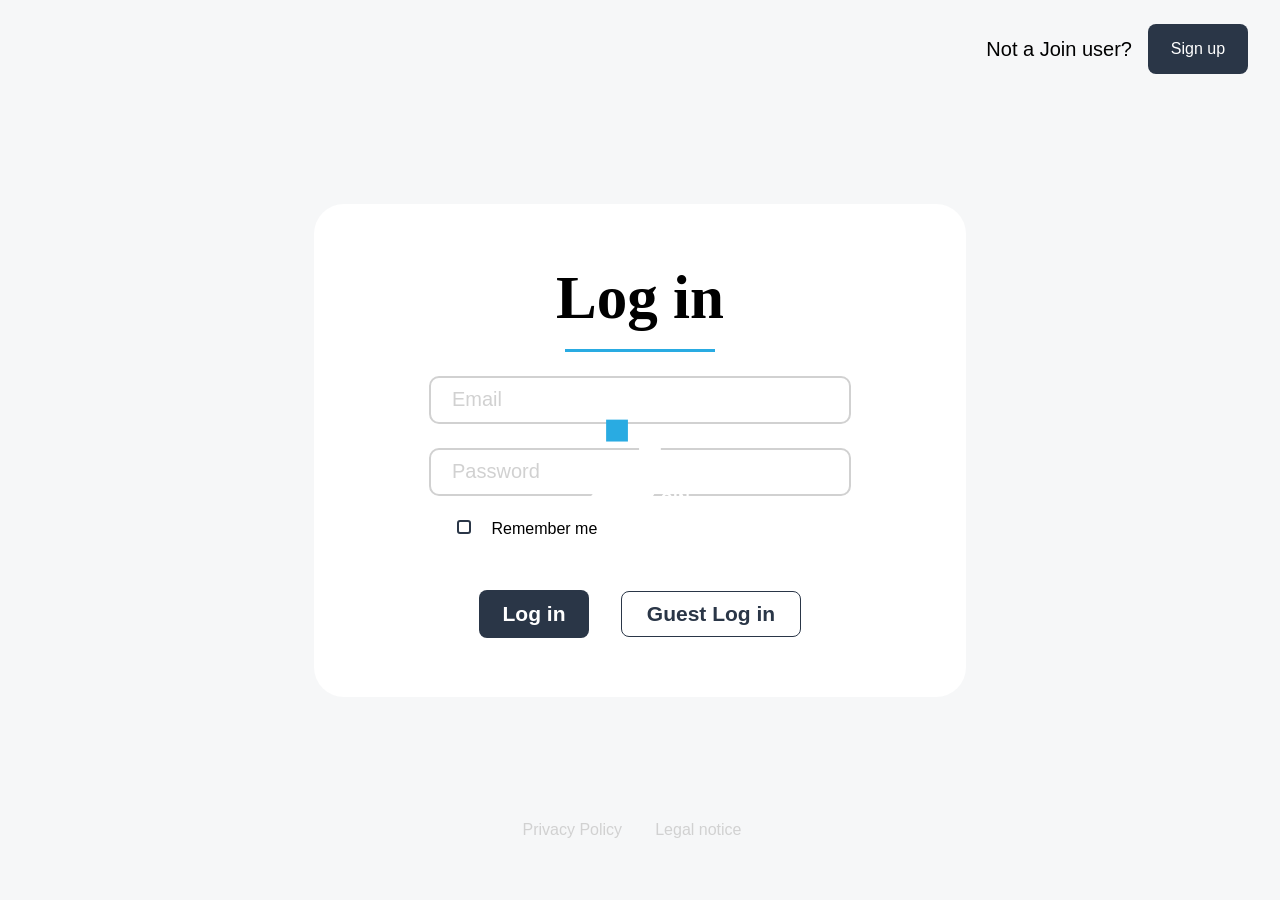
==== index.html @ 73b9f06e "Optimierung: Login zentriert, Guest Login Bug behoben, Add Task responsive, Navigation fixed unten" ====
<!DOCTYPE html>
<html lang="en">
  <head>
    <meta charset="UTF-8" />
    <meta name="viewport" content="width=device-width, initial-scale=1.0" />
    <title>Join</title>
    <link rel="icon" type="image/x-icon" href="./assets/img/join_logo.png">
    <link rel="stylesheet" href="./styles/font.css" />
    <link rel="stylesheet" href="./styles/animation.css" />
    <link rel="stylesheet" href="./styles/style.css" />
    <link rel="stylesheet" href="./styles/index-responsive.css" />
    <link rel="stylesheet" href="./styles/index.css" />
    <script src="./script.js"></script>
    <script src="./js/contactsHtmlTemplate.js"></script>
    <script src="./js/contacts.js"></script>
    <script src="./js/register_login.js"></script>
    <script src="./js/summary.js"></script>
  </head>

  <body onload="initRegisteredContacts(), loadRememberMe()">
    <div class="animation-main-cont change-height" id="animation-logo">
      <svg class="animation-img" width="101" height="122" viewBox="0 0 101 122" fill="none" xmlns="http://www.w3.org/2000/svg">
        <path class="change-logo-color" d="M71.6721 0H49.5143V25.4923H71.6721V0Z" fill="white" />
        <path class="change-logo-color" d="M49.5142 46.2251H71.6721V82.1779C71.7733 90.8292 69.3112 99.3153 64.5986 106.557C59.9455 113.594 50.963 121.966 34.3446 121.966C16.2434 121.966 5.69286 113.406 0 108.715L13.9765 91.4743C19.533 96.0112 24.885 99.7435 34.4299 99.7435C41.6567 99.7435 44.5372 96.7988 46.2247 94.2307C48.5186 90.6637 49.7052 86.4923 49.6335 82.2464L49.5142 46.2251Z" fill="white" />
        <path d="M38.2137 30.1318H16.0559V52.3884H38.2137V30.1318Z" fill="#29ABE2" />
        <path class="change-logo-color" d="M83.2793 111.522C83.2793 116.265 80.8761 118.815 77.5183 118.815C74.1605 118.815 71.9618 115.785 71.9618 111.762C71.9618 107.739 74.2287 104.554 77.7058 104.554C81.1829 104.554 83.2793 107.687 83.2793 111.522ZM74.5355 111.711C74.5355 114.57 75.6775 116.675 77.6376 116.675C79.5977 116.675 80.7056 114.45 80.7056 111.539C80.7056 108.988 79.6829 106.592 77.6376 106.592C75.5923 106.592 74.5355 108.903 74.5355 111.711Z" fill="white" />
        <path class="change-logo-color" d="M87.6768 104.76V118.593H85.2224V104.76H87.6768Z" fill="white" />
        <path class="change-logo-color" d="M90.3358 118.593V104.76H93.0629L95.9946 110.461C96.7493 111.952 97.4207 113.483 98.0058 115.049C97.8524 113.337 97.7843 111.368 97.7843 109.177V104.76H100.034V118.593H97.4945L94.5288 112.772C93.7436 111.243 93.0437 109.671 92.4323 108.064C92.4323 109.776 92.5516 111.711 92.5516 114.09V118.576L90.3358 118.593Z" fill="white" />
      </svg>
    </div>

    <div class="login-main-cont change-background-color">
      <div class="login-top-cont">
        <div class="signup-cont ecrease-opacity" id="signup-cont">
          <span>Not a Join user?</span>
          <div class="signup-button" id="signup-btn" onclick="regNewUser()">Sign up</div>
        </div>
      </div>

      <div class="login-cont ecrease-opacity" id="login-menu">
        <div class="login-headline">
          <span>Log in</span>
          <div class="line"></div>
        </div>

        <div class="form-cont">
          <form onsubmit="logIn()" ; return false>
            <input autocomplete="off" class="input-field" type="email" name="email" id="email" placeholder="Email" required />
            <input autocomplete="off" class="input-field" type="password" name="password" id="password" placeholder="Password" required />
            <span id="inputRequiredLogIn" class="d-none">* Wrong Email or Password</span>
            <div class="checkbox-cont">
              <label class="checkboxlabel">
                <span>Remember me</span>
                <input autocomplete="off" class="logincheckbox" type="checkbox" id="rememberMe" />
                <span class="checkmark"></span>
              </label>
            </div>

            <div class="login-buttons-cont">
              <button type="submit" class="text-decoration-none loginbutton">Log in</button>
              <button type="button" class="text-decoration-none loginguestbutton" onclick="logInAsGuest(); return false;">Guest Log in</button>
            </div>
          </form>
        </div>
      </div>

      <div class="reg-cont ecrease-opacity d-none" id="reg-user-menu">
        <div class="reg-headline">
          <div class="reg-headline-with-back-btn">
            <img src="assets/img/back_arrow.png" onclick="closeRegMenu()" alt="" />
            <span>Sign up</span>
            <div></div>
          </div>
          <div class="line"></div>
        </div>

        <div class="form-cont">
          <form onchange="showRegisterButton()" onsubmit="saveNewUserData(), passOutline(); return false">
            <input autocomplete="off" class="input-field" type="text" name="" id="name-reg" placeholder="Name" required />
            <input autocomplete="off" class="input-field" type="email" name="" id="email-reg" placeholder="Email" required />
            <input autocomplete="off" class="input-field" type="password" name="" id="password-reg" placeholder="Password" required />
            <input autocomplete="off" class="input-field" type="password" name="" id="rep-password-reg" placeholder="Confirm Password" required />
            <span id="inputRequired" class="d-none">* Passwords don't match</span>
            <div class="checkbox-cont">
              <label class="checkboxlabel">
                <span>I accept the <a class="privacy-policy-span" href="privacy-policy.html" onclick="showInfoForUnloggedUser()">Privacy policy</a> </span>
                <input autocomplete="off" class="logincheckbox" type="checkbox" id="registerCheckbox" required />
                <span class="checkmark"></span>
              </label>
            </div>

            <div class="login-buttons-cont">
              <button class="text-decoration-none loginbutton" id="registerBtn" disabled>Sign up</button>
            </div>
          </form>
        </div>
      </div>

      <div class="login-rights-cont ecrease-opacity">
        <a href="privacy-policy.html" class="privacy-cont" onclick="showInfoForUnloggedUser()">Privacy Policy</a>
        <a href="legal-notice.html" class="privacy-cont" onclick="showInfoForUnloggedUser()">Legal notice</a>
      </div>
    </div>

    <div class="feedback-black-cont" id="feedback-black-container"></div>

    <div class="feedback-cont" id="feedback-registration">You Signed Up successfully</div>
  </body>
</html>
---- styles/style.css ----
:root {
  --background-color-site: #f6f7f8;
  --button-color: #2a3647;
  --light-grey: #d1d1d1;
  --light-blue: #29abe2;
  --button-selected: #091931;
  --topic-user: #0038ff;
  --topic-technical: #1fd7c1;
  --Logout-font-color: #cdcdcd;
}

* {
  box-sizing: border-box;
}

html {
  width: 100%;
  min-height: 100%;
  overflow-x: hidden;
}

body {
  width: 100%;
  min-height: 100dvh;
  margin: 0;
  font-family: "Inter", sans-serif;
  background-color: var(--background-color-site);
  position: relative;
  overflow-x: hidden;
  overflow-y: auto;
  -webkit-text-size-adjust: 100%;
}

::-webkit-scrollbar {
  width: 10px;
}

::-webkit-scrollbar-thumb {
  background: #a8a8a8;
  border-radius: 5px;
}

::-webkit-scrollbar-thumb:hover {
  background: #9e9e9e;
}

::-webkit-scrollbar-button {
  background-color: white;
  background-size: 10px 5px;
  background-repeat: no-repeat;
  background-position: center center;
  height: 10px;
  width: 10px;
}

::-webkit-scrollbar-button:end:increment {
  background-image: url(../assets/img/scrollbar-down.png);
}

::-webkit-scrollbar-button:start:decrement {
  background-image: url(../assets/img/scrollbar-up.png);
}

.d-none {
  display: none !important;
}

.pointer {
  cursor: pointer;
}

.user-color-one { background-color: #ff7a00; }
.user-color-two { background-color: #ff5eb3; }
.user-color-three { background-color: #6e52ff; }
.user-color-four { background-color: #9327ff; }
.user-color-five { background-color: #00bee8; }
.user-color-six { background-color: #1fd7c1; }
.user-color-seven { background-color: #ff745e; }
.user-color-eight { background-color: #fc71ff; }
.user-color-nine { background-color: #fc71ff; }
.user-color-ten { background-color: #ffc701; }
.user-color-eleven { background-color: #0038ff; }
.user-color-twelve { background-color: #c3ff2b; }
.user-color-thirteen { background-color: #ffe62b; }
.user-color-fourteen { background-color: #ff4646; }
.user-color-fifteen { background-color: #ffbb2b; }

@keyframes encrease-opacity {
  from { opacity: 0; }
  to { opacity: 1; }
}

.feedback-black-cont {
  min-height: 100dvh;
  width: 100%;
  background-color: black;
  position: fixed;
  inset: 0;
  opacity: 0.1;
  display: none;
  z-index: 999;
}

.feedback-cont {
  width: 312px;
  height: 74px;
  border-radius: 20px;
  position: fixed;
  top: 50%;
  left: 50%;
  transform: translate(-50%, 120dvh);
  background-color: var(--button-color);
  display: flex;
  justify-content: center;
  align-items: center;
  color: #ffffff;
  font-size: 20px;
  transition: 0.3s;
  z-index: 1000;
}

#LandscapeModeOverlayDiv {
  z-index: 9999;
  inset: 0;
  width: 100%;
  height: 100dvh;
  position: fixed;
  background-color: #eeeeee;
}

#LandscapeModeOverlayDiv h3 {
  font-weight: 400;
}

.turn-device-conatainer {
  width: 100%;
  height: 100%;
  display: flex;
  justify-content: center;
  align-items: center;
  flex-direction: column;
}

.turn-device-svg-container {
  display: flex;
  justify-content: center;
}

.turn-device-conatainer svg {
  width: 60%;
}
---- styles/index-responsive.css ----
#inputRequired,
#inputRequiredLogIn {
  align-self: flex-start;
  padding: 0 0 8px 8px;
  color: #ff2f47;
}

@media (max-width: 668px) {
  .login-main-cont {
    min-height: 100dvh;
    height: auto;
    display: flex;
    flex-direction: column;
    justify-content: flex-start;
    align-items: center;
    overflow-x: hidden;
    overflow-y: auto;
    padding: 32px 16px calc(24px + env(safe-area-inset-bottom));
  }

  .login-top-cont {
    order: 2;
    width: 100%;
    justify-content: center !important;
    padding: 0 !important;
    margin-top: 24px;
  }

  .login-cont {
    order: 1;
    width: min(340px, calc(100vw - 40px)) !important;
    height: auto !important;
    min-height: 430px !important;
    padding: 28px 16px;
    border-radius: 30px;
    justify-content: flex-start;
    gap: 14px;
  }

  .login-headline {
    width: 100% !important;
    height: auto !important;
    margin: 0 0 20px !important;
    gap: 18px;
  }

  .login-headline span {
    font-size: 47px !important;
    line-height: 1;
  }

  .line {
    width: 88px !important;
    margin-top: 0;
  }

  .input-field {
    width: min(100%, 300px) !important;
    height: 48px !important;
    margin-bottom: 16px;
    background-position-x: calc(100% - 24px) !important;
  }

  .checkbox-cont {
    width: min(100%, 300px) !important;
    margin: 0 0 20px 0 !important;
  }

  .login-buttons-cont {
    width: 180px !important;
    height: auto !important;
    min-height: unset !important;
    flex-direction: column;
    align-items: center !important;
    justify-content: center !important;
    gap: 12px;
    margin-bottom: 0 !important;
  }

  .loginbutton,
  .loginguestbutton {
    width: 180px !important;
    height: 51px !important;
    margin: 0 !important;
  }

  .signup-cont {
    margin-top: 0 !important;
    flex-wrap: wrap;
    justify-content: center;
    gap: 16px;
  }

  .signup-cont span {
    font-size: 16px !important;
  }

  .signup-button {
    width: 100px;
    height: 50px;
    margin-left: 0;
  }

  .login-rights-cont {
    position: static !important;
    transform: none !important;
    order: 3;
    margin: 24px auto 0 !important;
    width: 235px;
    height: 30px;
    padding-bottom: env(safe-area-inset-bottom);
  }

  .animation-img {
    width: 100px;
    height: 121px;
  }

  @keyframes move-logo {
    from {
      top: 50%;
      left: 50%;
      width: 100px;
      height: 121px;
    }

    to {
      top: 40px;
      left: 32px;
      width: 64px;
      height: 78px;
    }
  }

  .reg-cont {
    width: min(396px, calc(100vw - 32px)) !important;
    min-height: 595px !important;
    height: auto !important;
  }

  .reg-headline-with-back-btn span {
    font-size: 47px;
  }

  .reg-headline {
    margin-bottom: 0;
    margin-top: 0;
    justify-content: space-evenly;
  }

  .form-cont {
    display: contents;
  }
}

@media (max-width: 427px) {
  .login-cont {
    width: min(340px, calc(100vw - 40px)) !important;
    padding: 24px 14px;
  }

  .login-headline span {
    font-size: 42px !important;
  }

  .input-field {
    width: min(100%, 286px) !important;
  }

  .reg-cont {
    width: calc(100vw - 32px) !important;
  }

  .reg-headline-with-back-btn span {
    font-size: 37px;
  }
}

@media (max-height: 760px) and (max-width: 668px) {
  .login-main-cont {
    padding-top: 18px;
  }

  .login-cont {
    min-height: 390px !important;
    padding-top: 20px;
    padding-bottom: 20px;
    gap: 10px;
  }

  .login-headline {
    margin-bottom: 12px !important;
    gap: 12px;
  }

  .login-headline span {
    font-size: 38px !important;
  }

  .input-field {
    height: 42px !important;
    margin-bottom: 12px;
  }

  .checkbox-cont {
    margin-bottom: 12px !important;
  }

  .loginbutton,
  .loginguestbutton {
    height: 46px !important;
  }

  .signup-cont {
    margin-top: 0 !important;
  }

  .login-top-cont {
    margin-top: 16px;
  }

  .login-rights-cont {
    margin-top: 16px !important;
  }

  .reg-cont {
    min-height: 480px !important;
    height: auto !important;
  }

  .reg-headline {
    margin: 32px 0 24px !important;
  }
}
---- styles/index.css ----
.animation-img {
    width: 100px;
    height: 120px;
    object-fit: contain;
    position: fixed;
    top: 50%;
    left: 50%;
    z-index: 999;
    transform: translate(-50%, -50%);
    animation: move-logo 1s ease-in-out forwards;
  }


  .input-field {
    width: 422px;
    height: 48px;
    border: 2px solid var(--light-grey);
    border-radius: 10px;
    font-size: 20px;
    margin-bottom: 24px;
    padding: 12px 21px;
    box-sizing: border-box;
  }

  #email {
    background: url(../assets/img/mail.png) no-repeat 100%;
    background-position-x: 370px;
  }

  #password {
    background: url(../assets/img/lock.png) no-repeat 100%;
    background-position-x: 370px;
  }

  #name-reg {
    background: url(../assets/img/person.png) no-repeat 100%;
    background-position-x: 370px;
  }

  #email-reg {
    background: url(../assets/img/mail.png) no-repeat 100%;
    background-position-x: 370px;
  }

 #password-reg {
  background: url(../assets/img/lock.png) no-repeat 100%;
  background-position-x: 370px;
 }

 #rep-password-reg {
  background: url(../assets/img/lock.png) no-repeat 100%;
  background-position-x: 370px;
 }

  .login-top-cont {
    display: flex;
    justify-content: flex-end;
    padding: 24px 32px;
    position: absolute;
    top: 0;
    right: 0;
    width: 100%;
  }

  .login-top-cont img {
    width: 100px;
    height: 120px;
    display: none;
  }

  .signup-button {
    background-color: var(--button-color);
    width: 100px;
    height: 50px;
    border-radius: 8px;
    display: flex;
    justify-content: center;
    align-items: center;
    color: white;
    margin-left: 16px;
    cursor: pointer;
    transition: 0.1s;
  }

  .signup-button:hover {
    background-color: var(--light-blue);
    box-shadow: rgb(0 0 0 / 20%) 1px 3px 5px 1px;
  }

  .signup-cont {
    display: flex;
    height: fit-content;
    align-items: center;
  }

  .signup-cont span {
    font-size: 20px;
  }

  .login-main-cont {
    display: flex;
    height: 100vh;
    flex-direction: column;
    background-color: var(--background-color-site);
    justify-content: center;
    align-items: center;
  }

  .login-rights-cont {
    width: 235px;
    height: 30px;
    margin: 0 auto;
    display: flex;
    justify-content: space-between;
    align-items: center;
    color: var(--light-grey);
    margin-top: 120px;
    bottom: 40px;
    left: 50%;
    position: absolute;
    transform: translate(-50%, -50%);
  }

  .login-rights-cont a {
    color: var(--light-grey);
    text-decoration: none;
    transition: 0.1s;
  }

  .login-rights-cont a:hover {
    font-weight: 700;
    color: var(--light-blue);
  }

  .login-cont {
    display: flex;
    border-radius: 30px;
    justify-content: center;
    flex-direction: column;
    align-items: center;
    width: 652px;
    height: 493px;
    margin: 0 auto;
    background-color: white;
  }

  .login-headline {
    width: 315px;
    height: 89px;
    color: rgb(0, 0, 0);
    display: flex;
    justify-content: center;
    font-size: 61px;
    font-family: Inter;
    font-weight: 700;
    display: flex;
    flex-direction: column;
    justify-content: space-between;
    align-items: center;
    margin: 32px 0px 24px;
  }

  .line {
    width: 150px;
    height: 3px;
    background-color: var(--light-blue);
  }

  form {
    display: flex;
    justify-content: center;
    align-items: center;
    flex-direction: column;
  }

  .loginemail:focus {
    outline: 2px solid var(--light-blue);
  }

  .loginname:focus {
    outline: 2px solid var(--light-blue);
  }

  .reg-cont {
    display: flex;
    border-radius: 30px;
    justify-content: center;
    flex-direction: column;
    align-items: center;
    width: 599px;
    height: 630px;
    margin: 0 auto;
    background-color: white;
  }

  .disable-btn {
    opacity: 0.5;
    cursor:auto !important;
    background-color: grey;
  }

  .disable-btn:hover {
    background-color: grey !important;
    box-shadow:none !important;
  }

  .reg-headline {
    width: 100%;
    height: 120px;
    color: rgb(0, 0, 0);
    display: flex;
    justify-content: center;
    font-size: 61px;
    font-weight: 700;
    flex-direction: column;
    justify-content: space-between;
    align-items: center;
    margin: 32px 0 24px;
  }

  .reg-headline-with-back-btn {
    width: 100%;
    display: flex;
    justify-content: space-evenly;
  }

  .reg-headline-with-back-btn img {
    object-fit: contain;
    cursor: pointer;
  }

  .reg-rights-cont {
    width: 235px;
    height: 30px;
    margin: 0 auto;
    display: flex;
    justify-content: space-between;
    align-items: center;
    color: var(--light-grey);
    margin-top: 120px;
    box-sizing: border-box;
  }

  .input-field:focus {
    outline: 2px solid var(--light-blue)
  }

  ::placeholder {
    color: var(--light-grey);
    opacity: 1;
  }

  .checkbox-cont {
    width: 100%;
    margin: 0 0 40px 39px;
  }

  .login-buttons-cont {
    display: flex;
    justify-content: center;
    align-items: center;
    margin-bottom: 32px;
  }

  .loginbutton {
    width: 110px;
    height: 48px;
    background-color: var(--button-color);
    border-radius: 8px;
    display: flex;
    justify-content: center;
    align-items: center;
    color: white;
    font-size: 21px;
    font-weight: 700;
    margin-right: 16px;
    cursor: pointer;
    transition: 0.3s;
    border: unset;
  }

  .loginbutton:hover {
    background-color: var(--light-blue);
    box-shadow: rgb(0 0 0 / 20%) 1px 3px 5px 1px;
  }

  .loginbutton:disabled {
    background-color: grey;
    cursor: auto;
  }

  .loginguestbutton {
    color: var(--button-color);
    width: 180px;
    height: 46px;
    background-color: #ffffff;
    border: solid 1px var(--button-color);
    border-radius: 8px;
    display: flex;
    justify-content: center;
    align-items: center;
    font-size: 21px;
    font-weight: 700;
    margin-left: 16px;
    cursor: pointer;
    transition: 0.1s;
    box-sizing: border-box;
  }

  .loginguestbutton:hover {
    border: solid 2px var(--light-blue);
    box-shadow: rgb(0 0 0 / 20%) 1px 3px 5px 1px;
    color: var(--light-blue);
  }

  .text-decoration-none {
    text-decoration: none;
  }

  .checkbox-cont {
    display: flex;
    align-items: center;
  }

  .checkbox-cont span {
    margin-left: 8px;
  }

  .checkboxlabel {
    display: block;
    position: relative;
    padding-left: 35px;
    margin-bottom: 12px;
    -webkit-user-select: none;
    -moz-user-select: none;
    -ms-user-select: none;
    user-select: none;
  }

  .logincheckbox {
    position: absolute;
    opacity: 0;
    cursor: pointer;
  }

  .checkmark {
    position: absolute;
    top: 0;
    left: 0;
    height: 14px;
    width: 14px;
    background-color: #ffffff;
    border-radius: 3px;
    cursor: pointer;
    border: 2px solid var(--button-color) !important;
  }

  .checkboxlabel input:checked~.checkmark {
    background-color: #000000;
  }

  .checkmark:after {
    content: "";
    position: absolute;
    display: none;
  }

  .checkboxlabel input:checked~.checkmark:after {
    display: block;
  }

  .checkboxlabel .checkmark:after {
    left: 4px;
    top: 0px;
    width: 4px;
    height: 10px;
    border: solid white;
    border-width: 0 3px 3px 0;
    -webkit-transform: rotate(45deg);
    -ms-transform: rotate(45deg);
    transform: rotate(45deg);
  }

  .checkboxlabel span a {
    cursor: pointer;
    color: var(--light-blue);
  }

  .checkboxlabel span a:hover {
    text-decoration: underline;
  }

  .privacy-cont {
    display: flex;
    justify-content: space-around;
    align-items: center;
    font-size: 16px;
    margin-right: 16px;
  }

  .privacy-cont span {
    cursor: pointer;
  }

  .ecrease-opacity {
    animation: encrease-opacity 1s ease-in-out forwards;
  }
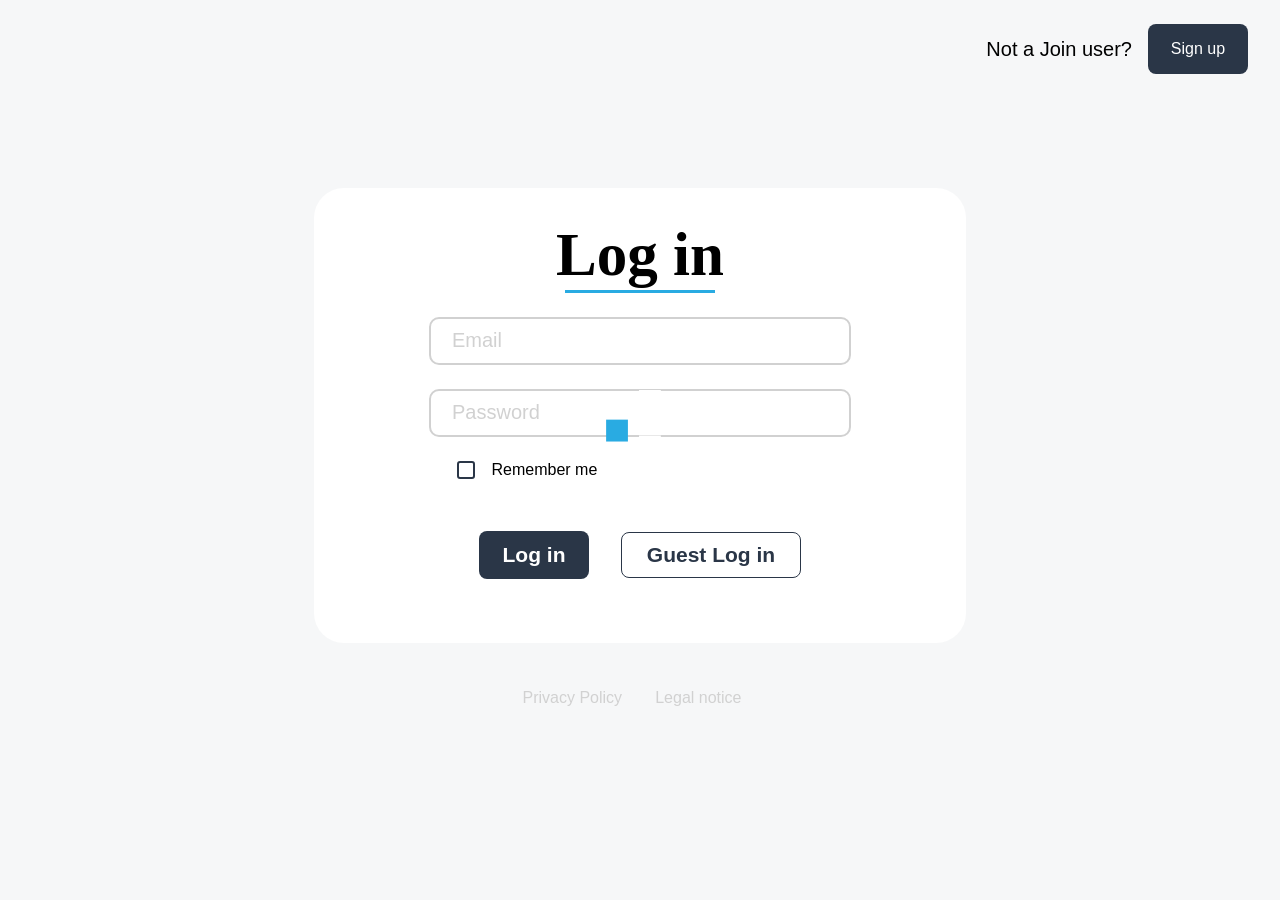
==== commit 328c1c21: "firebase integration" ====
--- a/index.html
+++ b/index.html
@@ -10,6 +10,10 @@
     <link rel="stylesheet" href="./styles/style.css" />
     <link rel="stylesheet" href="./styles/index-responsive.css" />
     <link rel="stylesheet" href="./styles/index.css" />
+    <!-- Firebase SDK -->
+    <script src="https://www.gstatic.com/firebasejs/9.23.0/firebase-app.js"></script>
+    <script src="https://www.gstatic.com/firebasejs/9.23.0/firebase-database.js"></script>
+    <script src="./firebase-config.js"></script>
     <script src="./script.js"></script>
     <script src="./js/contactsHtmlTemplate.js"></script>
     <script src="./js/contacts.js"></script>
--- a/styles/style.css
+++ b/styles/style.css
@@ -9,26 +9,14 @@
   --Logout-font-color: #cdcdcd;
 }
 
-* {
-  box-sizing: border-box;
-}
-
-html {
-  width: 100%;
-  min-height: 100%;
-  overflow-x: hidden;
-}
-
 body {
   width: 100%;
-  min-height: 100dvh;
   margin: 0;
   font-family: "Inter", sans-serif;
+  height: 100svh;
   background-color: var(--background-color-site);
   position: relative;
-  overflow-x: hidden;
-  overflow-y: auto;
-  -webkit-text-size-adjust: 100%;
+  overflow: hidden;
 }
 
 ::-webkit-scrollbar {
@@ -69,61 +57,108 @@
   cursor: pointer;
 }
 
-.user-color-one { background-color: #ff7a00; }
-.user-color-two { background-color: #ff5eb3; }
-.user-color-three { background-color: #6e52ff; }
-.user-color-four { background-color: #9327ff; }
-.user-color-five { background-color: #00bee8; }
-.user-color-six { background-color: #1fd7c1; }
-.user-color-seven { background-color: #ff745e; }
-.user-color-eight { background-color: #fc71ff; }
-.user-color-nine { background-color: #fc71ff; }
-.user-color-ten { background-color: #ffc701; }
-.user-color-eleven { background-color: #0038ff; }
-.user-color-twelve { background-color: #c3ff2b; }
-.user-color-thirteen { background-color: #ffe62b; }
-.user-color-fourteen { background-color: #ff4646; }
-.user-color-fifteen { background-color: #ffbb2b; }
+.user-color-one {
+  background-color: #ff7a00;
+}
+
+.user-color-two {
+  background-color: #ff5eb3;
+}
+
+.user-color-three {
+  background-color: #6e52ff;
+}
+
+.user-color-four {
+  background-color: #9327ff;
+}
+
+.user-color-five {
+  background-color: #00bee8;
+}
+
+.user-color-six {
+  background-color: #1fd7c1;
+}
+
+.user-color-seven {
+  background-color: #ff745e;
+}
+
+.user-color-eight {
+  background-color: #fc71ff;
+}
+
+.user-color-nine {
+  background-color: #fc71ff;
+}
+
+.user-color-ten {
+  background-color: #ffc701;
+}
+
+.user-color-eleven {
+  background-color: #0038ff;
+}
+
+.user-color-twelve {
+  background-color: #c3ff2b;
+}
+
+.user-color-thirteen {
+  background-color: #ffe62b;
+}
+
+.user-color-fourteen {
+  background-color: #ff4646;
+}
+
+.user-color-fifteen {
+  background-color: #ffbb2b;
+}
 
 @keyframes encrease-opacity {
-  from { opacity: 0; }
-  to { opacity: 1; }
+  from {
+    opacity: 0;
+  }
+
+  to {
+    opacity: 1;
+  }
 }
 
 .feedback-black-cont {
-  min-height: 100dvh;
+  height: 100vh;
   width: 100%;
   background-color: black;
-  position: fixed;
-  inset: 0;
+  position: absolute;
+  top: 0;
   opacity: 0.1;
   display: none;
-  z-index: 999;
 }
 
 .feedback-cont {
   width: 312px;
   height: 74px;
   border-radius: 20px;
-  position: fixed;
-  top: 50%;
+  position: absolute;
+  display: none !important;
+  top: 150%;
   left: 50%;
-  transform: translate(-50%, 120dvh);
+  transform: translate(-50%, -50%);
   background-color: var(--button-color);
-  display: flex;
   justify-content: center;
   align-items: center;
   color: #ffffff;
   font-size: 20px;
   transition: 0.3s;
-  z-index: 1000;
 }
 
 #LandscapeModeOverlayDiv {
   z-index: 9999;
-  inset: 0;
+  top: 0;
   width: 100%;
-  height: 100dvh;
+  height: 100%;
   position: fixed;
   background-color: #eeeeee;
 }
--- a/styles/index-responsive.css
+++ b/styles/index-responsive.css
@@ -19,22 +19,43 @@
   }
 
   .login-top-cont {
-    order: 2;
+    order: 3;
     width: 100%;
     justify-content: center !important;
     padding: 0 !important;
     margin-top: 24px;
+    position: static !important;
+  }
+
+  .login-top-con {
+    position: relative;
   }
 
   .login-cont {
     order: 1;
     width: min(340px, calc(100vw - 40px)) !important;
     height: auto !important;
-    min-height: 430px !important;
-    padding: 28px 16px;
+    min-height: auto !important;
+    padding: 32px 24px;
     border-radius: 30px;
-    justify-content: flex-start;
-    gap: 14px;
+    justify-content: center;
+    gap: 0;
+  }
+
+  .form-cont {
+    display: flex;
+    flex-direction: column;
+    align-items: center;
+    justify-content: center;
+    width: 100%;
+  }
+
+  .form-cont form {
+    width: 100%;
+    display: flex;
+    flex-direction: column;
+    align-items: center;
+    gap: 0;
   }
 
   .login-headline {
@@ -47,27 +68,36 @@
   .login-headline span {
     font-size: 47px !important;
     line-height: 1;
+    color: #000000;
   }
 
   .line {
     width: 88px !important;
     margin-top: 0;
+    height: 4px !important;
   }
 
   .input-field {
-    width: min(100%, 300px) !important;
+    width: 100% !important;
+    max-width: 280px !important;
     height: 48px !important;
     margin-bottom: 16px;
     background-position-x: calc(100% - 24px) !important;
+    padding: 12px 21px !important;
+    box-sizing: border-box !important;
   }
 
   .checkbox-cont {
-    width: min(100%, 300px) !important;
+    width: 100% !important;
+    max-width: 280px !important;
     margin: 0 0 20px 0 !important;
+    display: flex;
+    align-items: center;
   }
 
   .login-buttons-cont {
-    width: 180px !important;
+    width: 100% !important;
+    max-width: 280px !important;
     height: auto !important;
     min-height: unset !important;
     flex-direction: column;
@@ -79,7 +109,7 @@
 
   .loginbutton,
   .loginguestbutton {
-    width: 180px !important;
+    width: 100% !important;
     height: 51px !important;
     margin: 0 !important;
   }
@@ -88,7 +118,8 @@
     margin-top: 0 !important;
     flex-wrap: wrap;
     justify-content: center;
-    gap: 16px;
+    gap: 8px;
+    order: 2;
   }
 
   .signup-cont span {
@@ -96,9 +127,11 @@
   }
 
   .signup-button {
-    width: 100px;
+    width: auto;
+    padding: 8px 16px;
     height: 50px;
     margin-left: 0;
+    font-size: 16px;
   }
 
   .login-rights-cont {
@@ -125,8 +158,8 @@
     }
 
     to {
-      top: 40px;
-      left: 32px;
+      top: 50px;
+      left: 50px;
       width: 64px;
       height: 78px;
     }
@@ -147,15 +180,11 @@
     margin-top: 0;
     justify-content: space-evenly;
   }
-
-  .form-cont {
-    display: contents;
-  }
 }
 
 @media (max-width: 427px) {
   .login-cont {
-    width: min(340px, calc(100vw - 40px)) !important;
+    width: calc(100vw - 32px) !important;
     padding: 24px 14px;
   }
 
@@ -164,7 +193,18 @@
   }
 
   .input-field {
-    width: min(100%, 286px) !important;
+    width: 100% !important;
+    max-width: 270px !important;
+  }
+
+  .checkbox-cont {
+    width: 100% !important;
+    max-width: 270px !important;
+  }
+
+  .login-buttons-cont {
+    width: 100% !important;
+    max-width: 270px !important;
   }
 
   .reg-cont {
@@ -182,10 +222,10 @@
   }
 
   .login-cont {
-    min-height: 390px !important;
+    min-height: auto !important;
     padding-top: 20px;
     padding-bottom: 20px;
-    gap: 10px;
+    gap: 0;
   }
 
   .login-headline {
--- a/styles/index.css
+++ b/styles/index.css
@@ -10,6 +10,13 @@
     animation: move-logo 1s ease-in-out forwards;
   }
 
+  @media (max-width: 668px) {
+    .animation-img {
+      width: 64px;
+      height: 78px;
+    }
+  }
+
 
   .input-field {
     width: 422px;
@@ -60,6 +67,7 @@
     top: 0;
     right: 0;
     width: 100%;
+    z-index: 100;
   }
 
   .login-top-cont img {
@@ -114,11 +122,8 @@
     justify-content: space-between;
     align-items: center;
     color: var(--light-grey);
-    margin-top: 120px;
-    bottom: 40px;
-    left: 50%;
-    position: absolute;
-    transform: translate(-50%, -50%);
+    margin-top: 40px;
+    position: relative;
   }
 
   .login-rights-cont a {
@@ -139,25 +144,25 @@
     flex-direction: column;
     align-items: center;
     width: 652px;
-    height: 493px;
+    height: auto;
     margin: 0 auto;
     background-color: white;
+    padding: 32px 0;
   }
 
   .login-headline {
     width: 315px;
-    height: 89px;
+    height: auto;
     color: rgb(0, 0, 0);
     display: flex;
     justify-content: center;
     font-size: 61px;
     font-family: Inter;
     font-weight: 700;
-    display: flex;
     flex-direction: column;
     justify-content: space-between;
     align-items: center;
-    margin: 32px 0px 24px;
+    margin: 0 0 24px 0;
   }
 
   .line {
